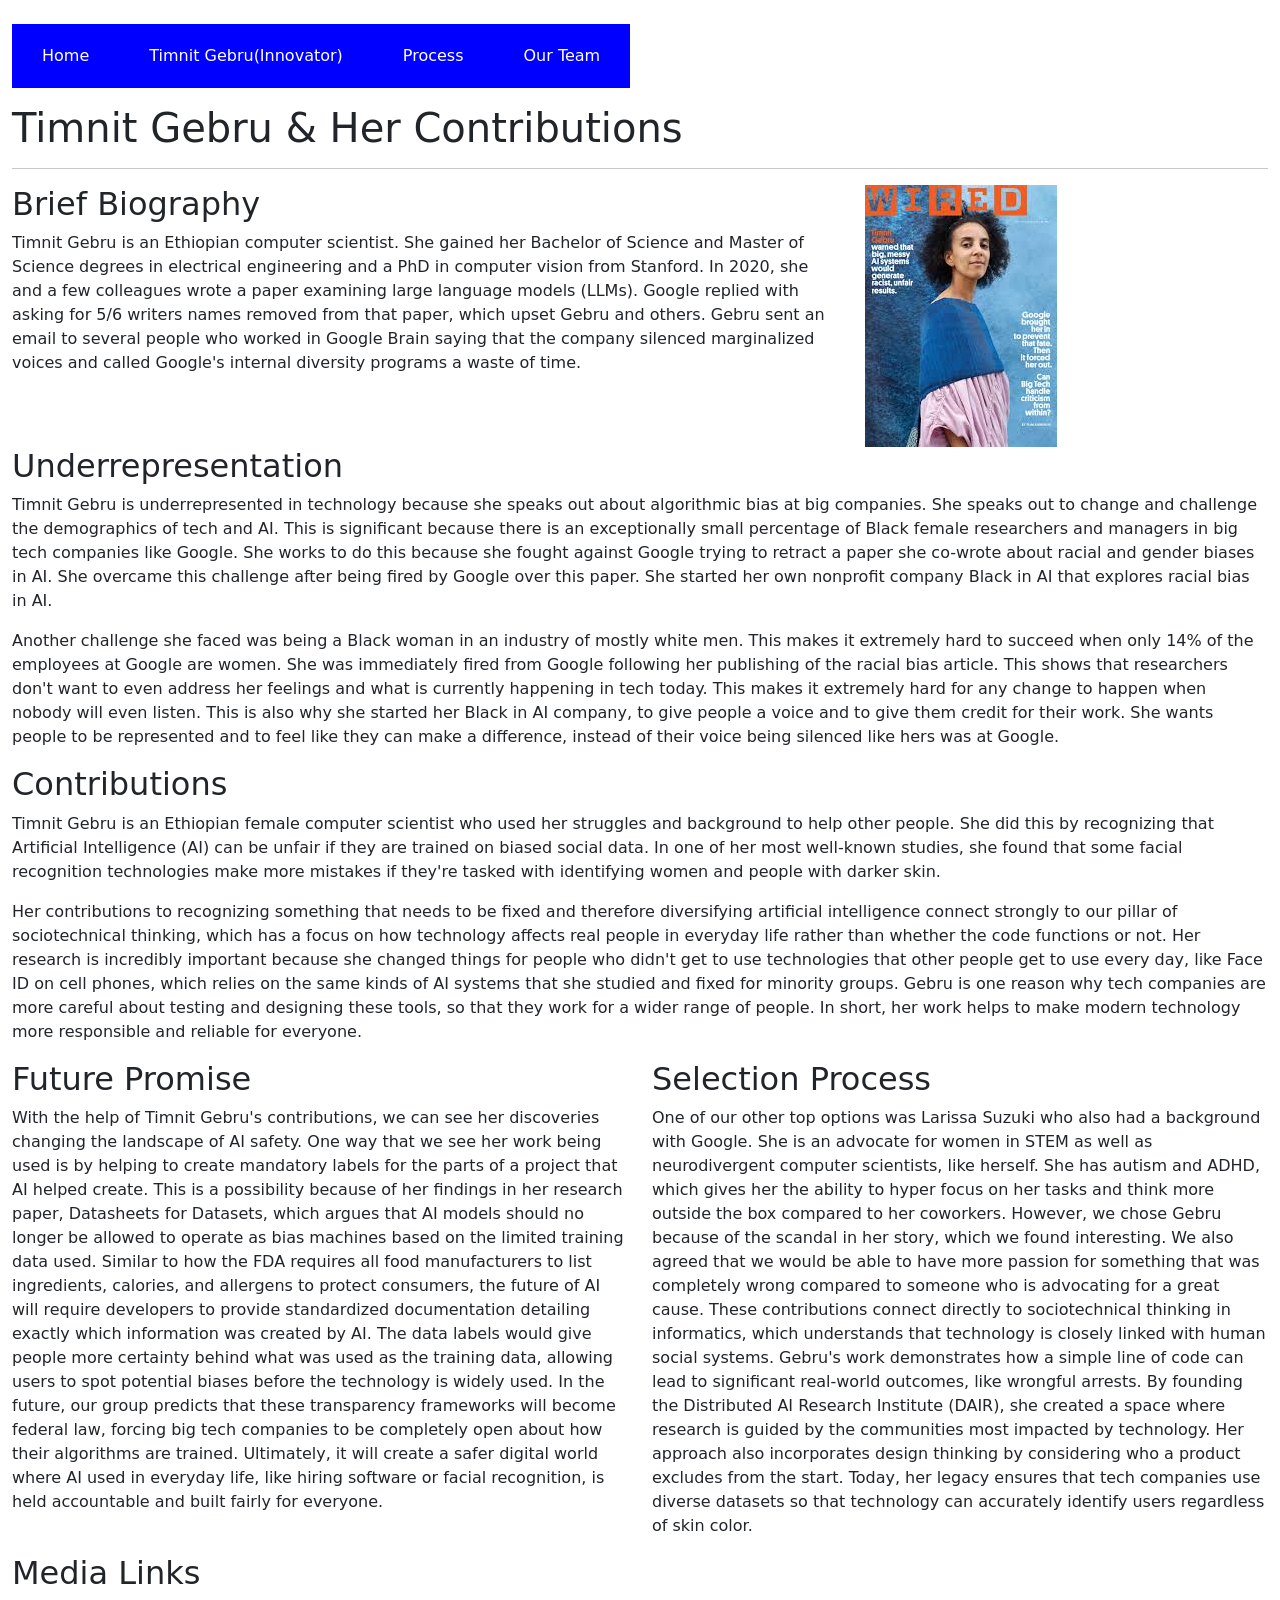
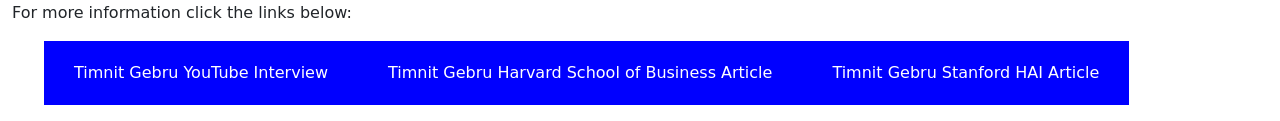
==== innovator.html @ 06213072 "Update innovator.html" ====
<!DOCTYPE html>
<html lang="en">
<head>
    <meta charset="UTF-8">
    <meta name="viewport" content="width=device-width, initial-scale=1.0">
    <title>Timnit Gebru</title>
    <link rel="stylesheet" href="project.css">
    <link href="https://cdn.jsdelivr.net/npm/bootstrap@5.3.3/dist/css/bootstrap.min.css" rel="stylesheet">
</head>

<body>
      <div class="container-fluid mt-4">
        <div class="row">
            <div class="col-12">
                <ul class="ps-0">
                    <li><a href="index.html">Home</a></li>
                    <li><a href="innovator.html">Timnit Gebru(Innovator)</a></li>
                    <li><a href="process.html">Process</a></li>
                    <li><a href="team.html">Our Team</a></li>
                </ul>
            </div>
        </div>
        <div class="row">
            <div class="col-md-12">
                <h1>Timnit Gebru & Her Contributions</h1> 
                <hr>
            </div>
        </div>

        <div class="row">
            <div class="col-md-8">
                <h2>Brief Biography</h2>
                <p>Timnit Gebru is an Ethiopian computer scientist. She gained her Bachelor of Science and Master of Science degrees in electrical engineering and a PhD in computer vision from Stanford. In 2020, she and a few colleagues wrote a paper examining large language models (LLMs). Google replied with asking for 5/6 writers names removed from that paper, which upset Gebru and others. Gebru sent an email to several people who worked in Google Brain saying that the company silenced marginalized voices and called Google's internal diversity programs a waste of time.</p>
            </div>
            <div class="col-md-4">
                <img src="gebru.jpg" class="img-fluid" alt="Timnit Gebru on the cover of Wired Magazine">
            </div>
        </div>

        <div class="row">
            <div class="col-md-12">
                <h2>Underrepresentation</h2>
                <p>Timnit Gebru is underrepresented in technology because she speaks out about algorithmic bias at big companies. She speaks out to change and challenge the demographics of tech and AI. This is significant because there is an exceptionally small percentage of Black female researchers and managers in big tech companies like Google. She works to do this because she fought against Google trying to retract a paper she co-wrote about racial and gender biases in AI. She overcame this challenge after being fired by Google over this paper. She started her own nonprofit company Black in AI that explores racial bias in AI.</p>
                <p>Another challenge she faced was being a Black woman in an industry of mostly white men. This makes it extremely hard to succeed when only 14% of the employees at Google are women. She was immediately fired from Google following her publishing of the racial bias article. This shows that researchers don't want to even address her feelings and what is currently happening in tech today. This makes it extremely hard for any change to happen when nobody will even listen. This is also why she started her Black in AI company, to give people a voice and to give them credit for their work. She wants people to be represented and to feel like they can make a difference, instead of their voice being silenced like hers was at Google.</p>
            </div>
        </div>

        <div class="row">
            <div class="col-md-12">
                <h2>Contributions</h2>
                <p>Timnit Gebru is an Ethiopian female computer scientist who used her struggles and background to help other people. She did this by recognizing that Artificial Intelligence (AI) can be unfair if they are trained on biased social data. In one of her most well-known studies, she found that some facial recognition technologies make more mistakes if they're tasked with identifying women and people with darker skin.</p>
                <p>Her contributions to recognizing something that needs to be fixed and therefore diversifying artificial intelligence connect strongly to our pillar of sociotechnical thinking, which has a focus on how technology affects real people in everyday life rather than whether the code functions or not. Her research is incredibly important because she changed things for people who didn't get to use technologies that other people get to use every day, like Face ID on cell phones, which relies on the same kinds of AI systems that she studied and fixed for minority groups. Gebru is one reason why tech companies are more careful about testing and designing these tools, so that they work for a wider range of people. In short, her work helps to make modern technology more responsible and reliable for everyone.</p>
            </div>
        </div>
        
        <div class="row">
            <div class="col-md-6">
                <h2>Future Promise</h2>
                <p>With the help of Timnit Gebru's contributions, we can see her discoveries changing the landscape of AI safety. One way that we see her work being used is by helping to create mandatory labels for the parts of a project that AI helped create. This is a possibility because of her findings in her research paper, Datasheets for Datasets, which argues that AI models should no longer be allowed to operate as bias machines based on the limited training data used. Similar to how the FDA requires all food manufacturers to list ingredients, calories, and allergens to protect consumers, the future of AI will require developers to provide standardized documentation detailing exactly which information was created by AI. The data labels would give people more certainty behind what was used as the training data, allowing users to spot potential biases before the technology is widely used. In the future, our group predicts that these transparency frameworks will become federal law, forcing big tech companies to be completely open about how their algorithms are trained. Ultimately, it will create a safer digital world where AI used in everyday life, like hiring software or facial recognition, is held accountable and built fairly for everyone.</p>
            </div>
            <div class="col-md-6">
                <h2>Selection Process</h2>
                <p>One of our other top options was Larissa Suzuki who also had a background with Google. She is an advocate for women in STEM as well as neurodivergent computer scientists, like herself. She has autism and ADHD, which gives her the ability to hyper focus on her tasks and think more outside the box compared to her coworkers. However, we chose Gebru because of the scandal in her story, which we found interesting. We also agreed that we would be able to have more passion for something that was completely wrong compared to someone who is advocating for a great cause. These contributions connect directly to sociotechnical thinking in informatics, which understands that technology is closely linked with human social systems. Gebru's work demonstrates how a simple line of code can lead to significant real-world outcomes, like wrongful arrests. By founding the Distributed AI Research Institute (DAIR), she created a space where research is guided by the communities most impacted by technology. Her approach also incorporates design thinking by considering who a product excludes from the start. Today, her legacy ensures that tech companies use diverse datasets so that technology can accurately identify users regardless of skin color.</p>
            </div>
        </div>

        <div class="row">
            <div class="col-md-12">
                <h2>Media Links</h2>
                <p>For more information click the links below:</p>
                <ul>
                    <li><a href="https://www.youtube.com/watch?v=VE95tlWRURC">Timnit Gebru YouTube Interview</a></li>
                    <li><a href="https://www.hbs.edu/faculty/Pages/item.aspx?num=62442">Timnit Gebru Harvard School of Business Article</a></li>
                    <li><a href="https://hai.stanford.edu/news/timnit-gebru-ethical-ai-requires-institutional-and-structural-change">Timnit Gebru Stanford HAI Article</a></li>
                </ul>
            </div>
        </div>
    </div>
</body>
</html>
---- project.css ----
body {
    background-color: white;
    text-align: left;
    margin: 0;
    padding: 0;
}

h1, h2 {
    color: black;
}

hr {
    border-color: gray;
}

ul {
    list-style: none;
    margin: 0;
    padding: 0;
    display: flex; 
    background-color: transparent; 
}

li {
    margin: 0;
    padding: 0;
    flex-grow: 0; 
}

li a {
    display: block;
    color: white;
    padding: 20px 30px;
    text-align: center;
    text-decoration: none;
    background-color: blue; 
}

li a:hover {
    background-color: red; 
}

a {
    color: red;
}

.team {
    text-align: center;
    margin-bottom: 50px;
}

.team img {
    width: 250px;
    height: 250px;
    object-fit: cover;
    display: block;
    margin: 0 auto 15px auto;
}

.quote {
    color: red;
    font-weight: bold;
    font-size: 24px;
    margin-top: 5px;
}

.speech img,
.calendar img {
    width: 1000px;
    height: auto;
    display: block;
    margin: 0;
}
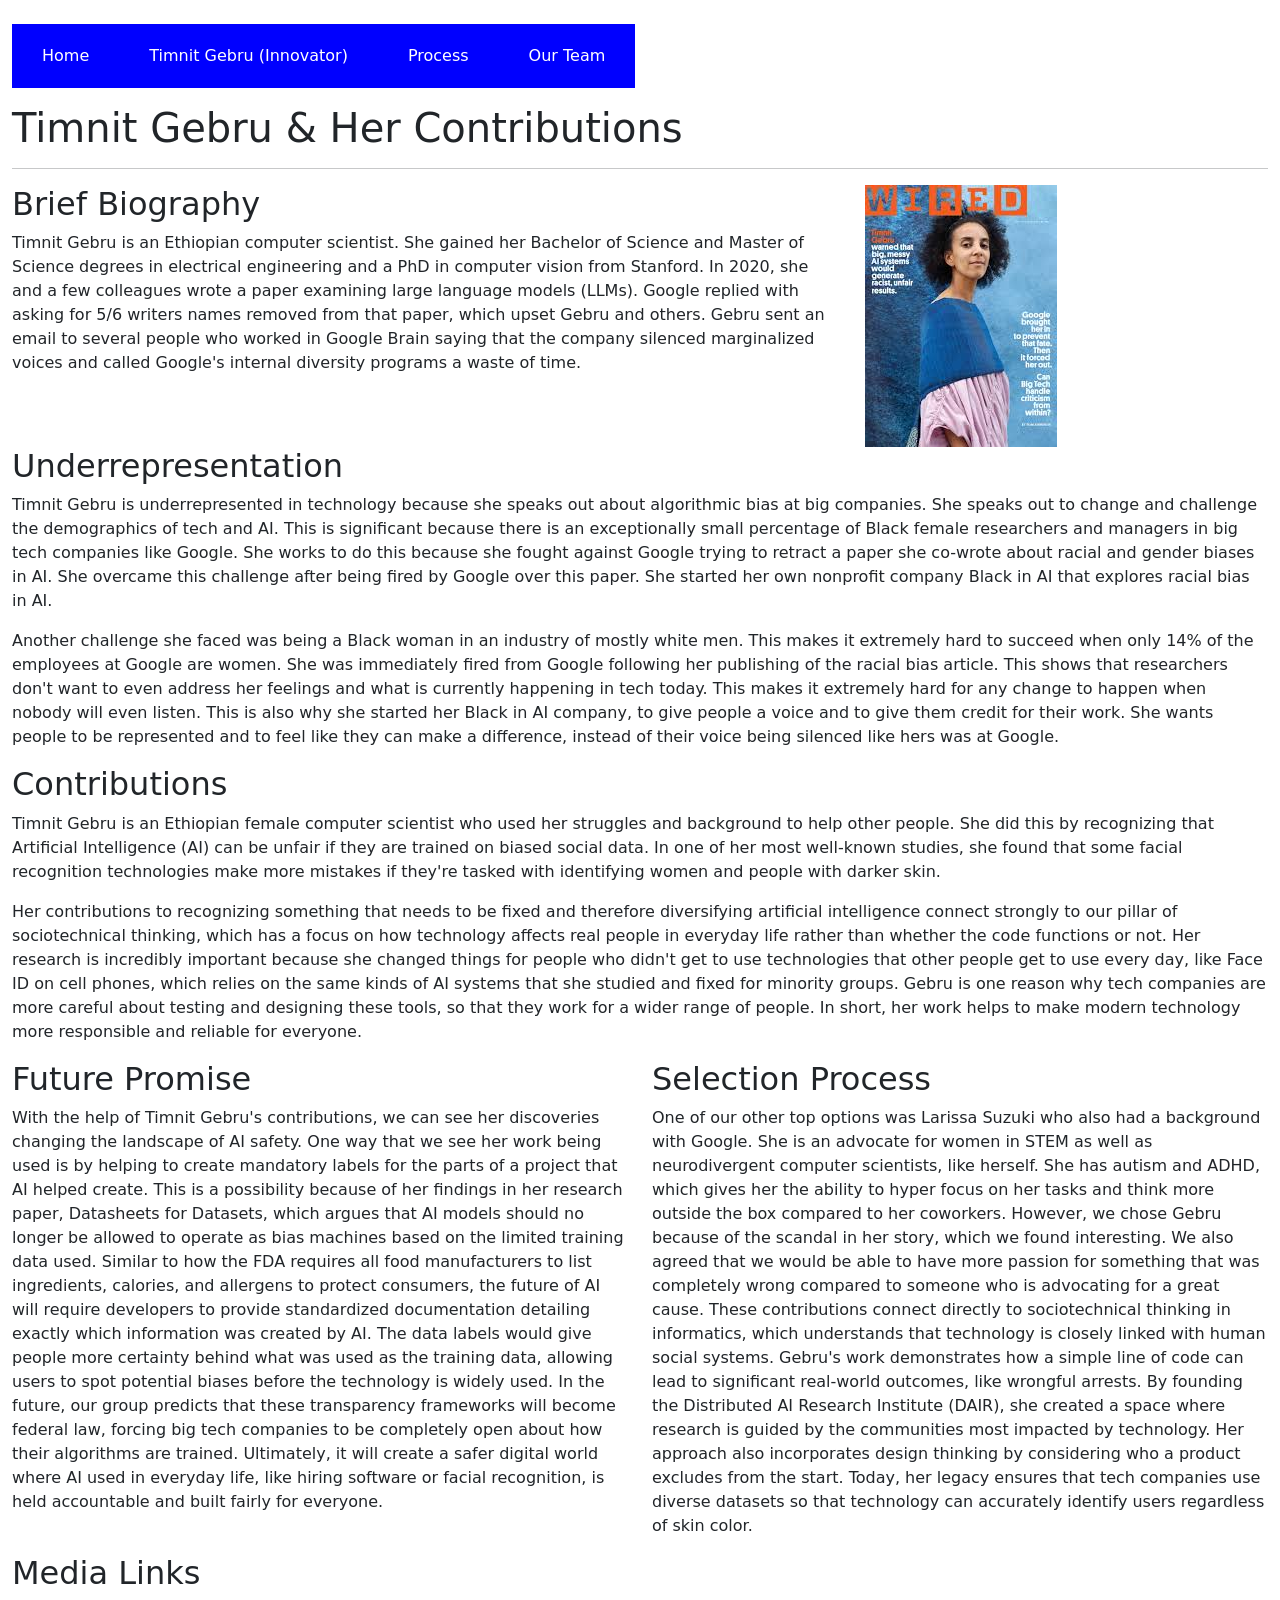
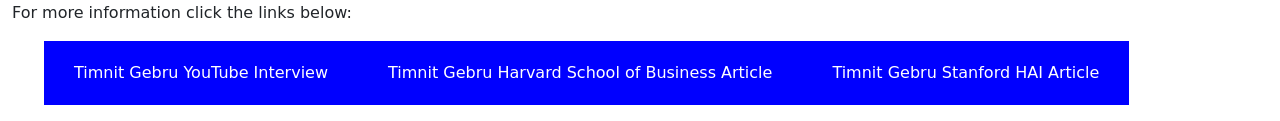
==== commit 5bb64d65: "Update innovator.html" ====
--- a/innovator.html
+++ b/innovator.html
@@ -14,7 +14,7 @@
             <div class="col-12">
                 <ul class="ps-0">
                     <li><a href="index.html">Home</a></li>
-                    <li><a href="innovator.html">Timnit Gebru(Innovator)</a></li>
+                    <li><a href="innovator.html">Timnit Gebru (Innovator)</a></li>
                     <li><a href="process.html">Process</a></li>
                     <li><a href="team.html">Our Team</a></li>
                 </ul>
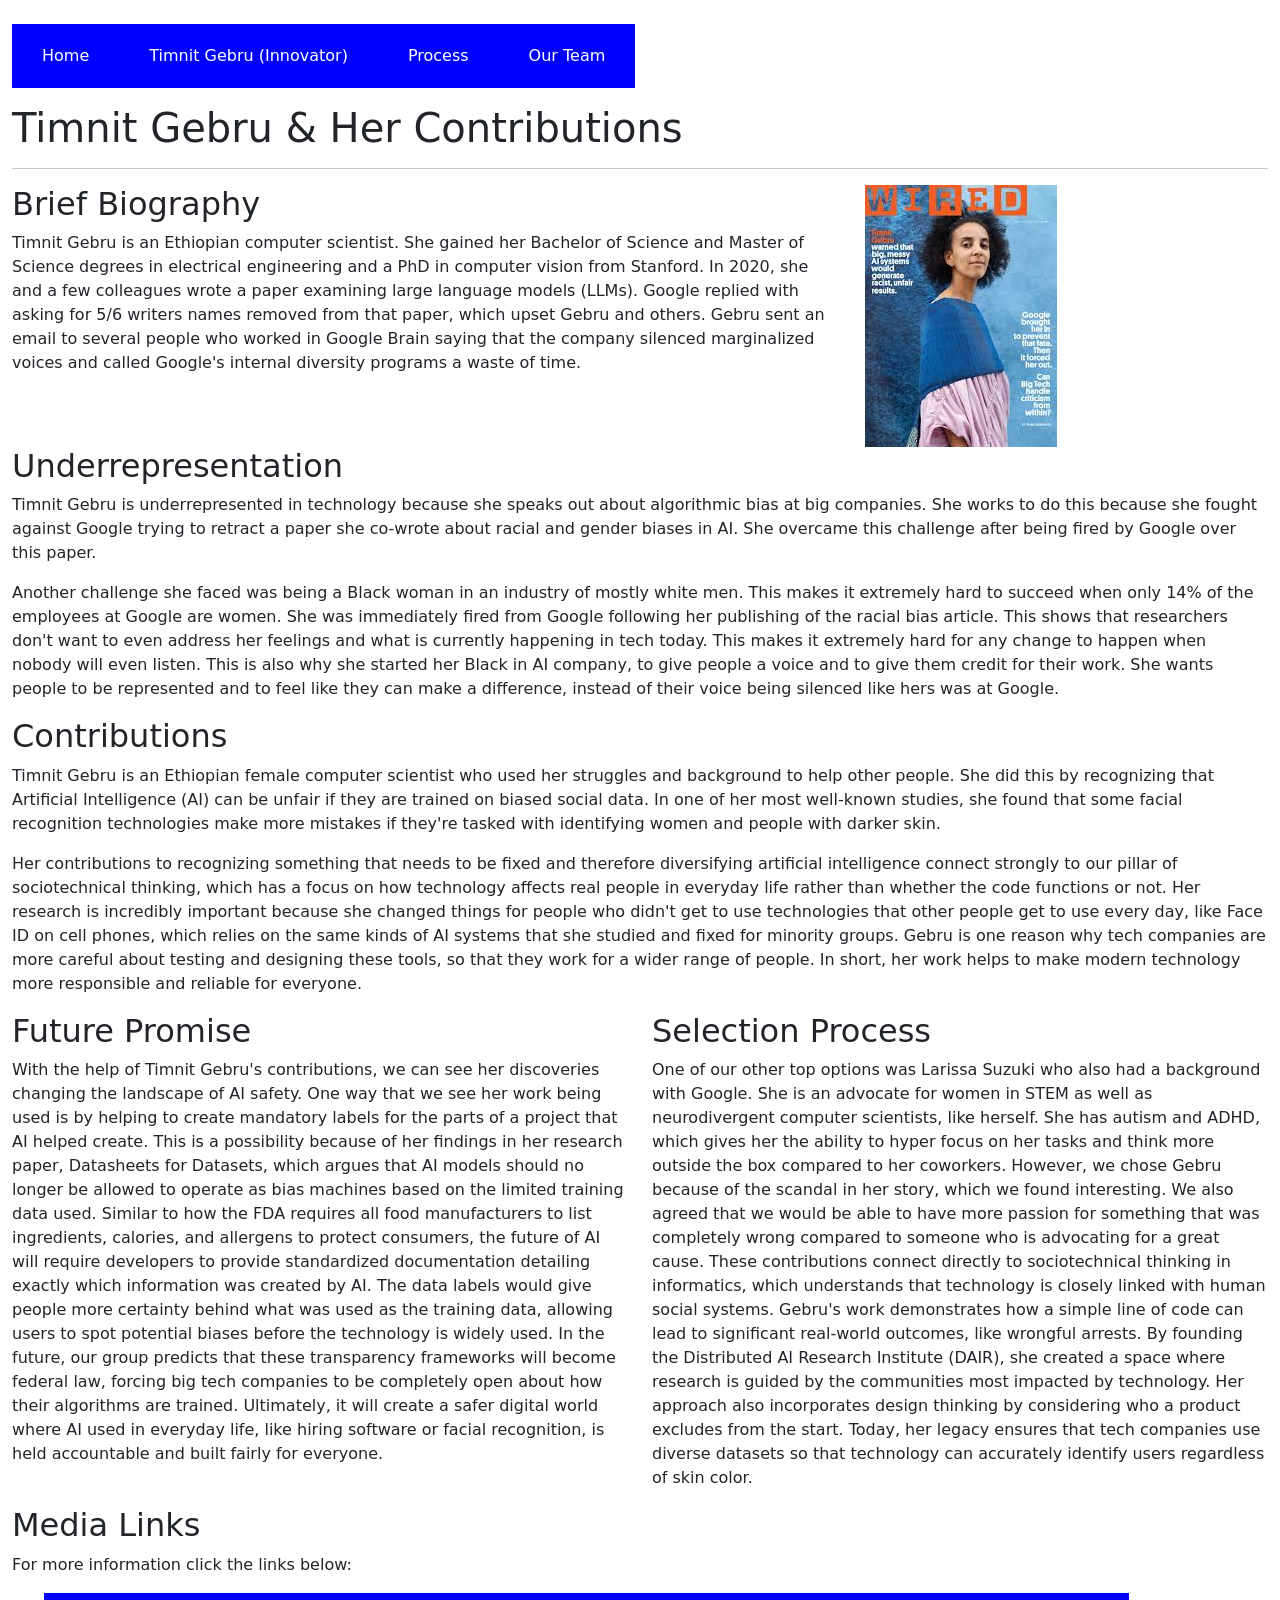
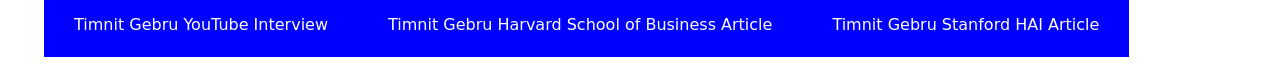
==== commit 40dac2fe: "Update innovator.html" ====
--- a/innovator.html
+++ b/innovator.html
@@ -40,7 +40,7 @@
         <div class="row">
             <div class="col-md-12">
                 <h2>Underrepresentation</h2>
-                <p>Timnit Gebru is underrepresented in technology because she speaks out about algorithmic bias at big companies. She speaks out to change and challenge the demographics of tech and AI. This is significant because there is an exceptionally small percentage of Black female researchers and managers in big tech companies like Google. She works to do this because she fought against Google trying to retract a paper she co-wrote about racial and gender biases in AI. She overcame this challenge after being fired by Google over this paper. She started her own nonprofit company Black in AI that explores racial bias in AI.</p>
+                <p>Timnit Gebru is underrepresented in technology because she speaks out about algorithmic bias at big companies. She works to do this because she fought against Google trying to retract a paper she co-wrote about racial and gender biases in AI. She overcame this challenge after being fired by Google over this paper. </p>
                 <p>Another challenge she faced was being a Black woman in an industry of mostly white men. This makes it extremely hard to succeed when only 14% of the employees at Google are women. She was immediately fired from Google following her publishing of the racial bias article. This shows that researchers don't want to even address her feelings and what is currently happening in tech today. This makes it extremely hard for any change to happen when nobody will even listen. This is also why she started her Black in AI company, to give people a voice and to give them credit for their work. She wants people to be represented and to feel like they can make a difference, instead of their voice being silenced like hers was at Google.</p>
             </div>
         </div>
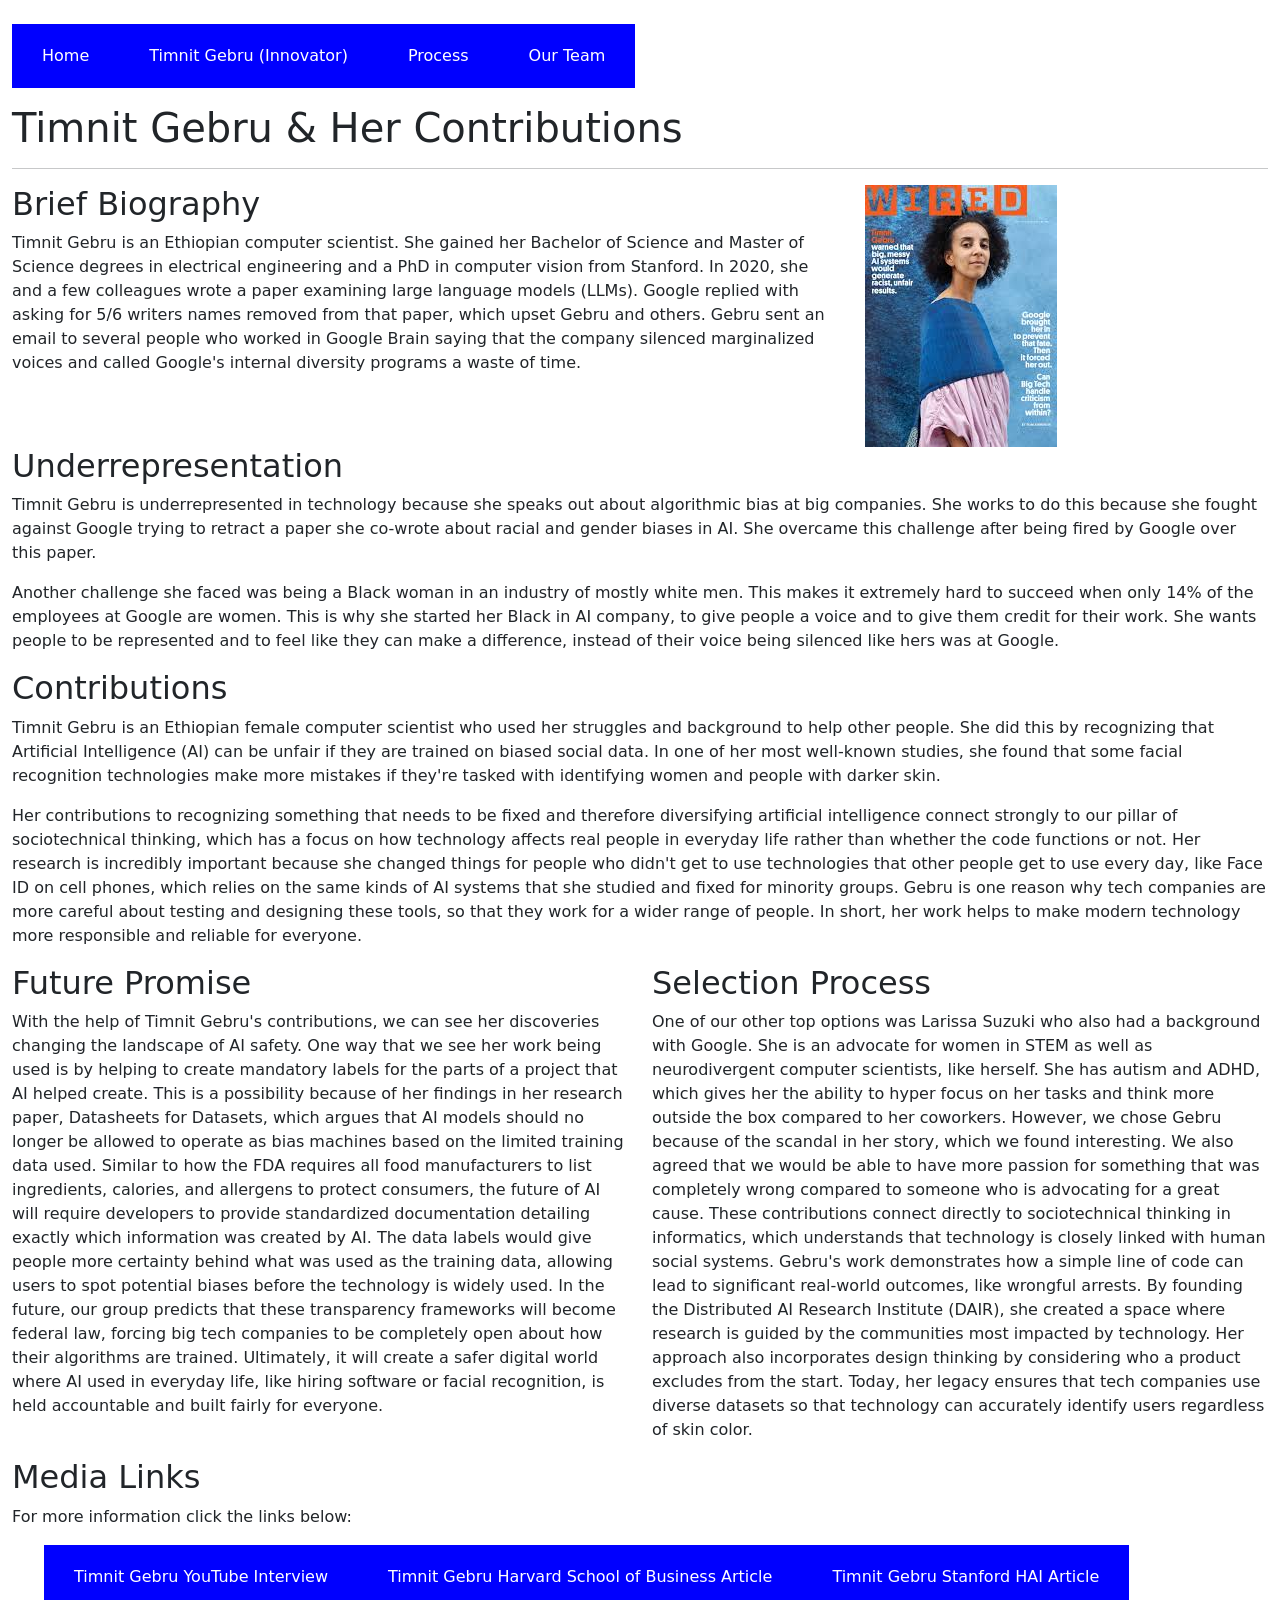
==== commit 3603da11: "Update innovator.html" ====
--- a/innovator.html
+++ b/innovator.html
@@ -41,7 +41,7 @@
             <div class="col-md-12">
                 <h2>Underrepresentation</h2>
                 <p>Timnit Gebru is underrepresented in technology because she speaks out about algorithmic bias at big companies. She works to do this because she fought against Google trying to retract a paper she co-wrote about racial and gender biases in AI. She overcame this challenge after being fired by Google over this paper. </p>
-                <p>Another challenge she faced was being a Black woman in an industry of mostly white men. This makes it extremely hard to succeed when only 14% of the employees at Google are women. She was immediately fired from Google following her publishing of the racial bias article. This shows that researchers don't want to even address her feelings and what is currently happening in tech today. This makes it extremely hard for any change to happen when nobody will even listen. This is also why she started her Black in AI company, to give people a voice and to give them credit for their work. She wants people to be represented and to feel like they can make a difference, instead of their voice being silenced like hers was at Google.</p>
+                <p>Another challenge she faced was being a Black woman in an industry of mostly white men. This makes it extremely hard to succeed when only 14% of the employees at Google are women. This is why she started her Black in AI company, to give people a voice and to give them credit for their work. She wants people to be represented and to feel like they can make a difference, instead of their voice being silenced like hers was at Google.</p>
             </div>
         </div>
 
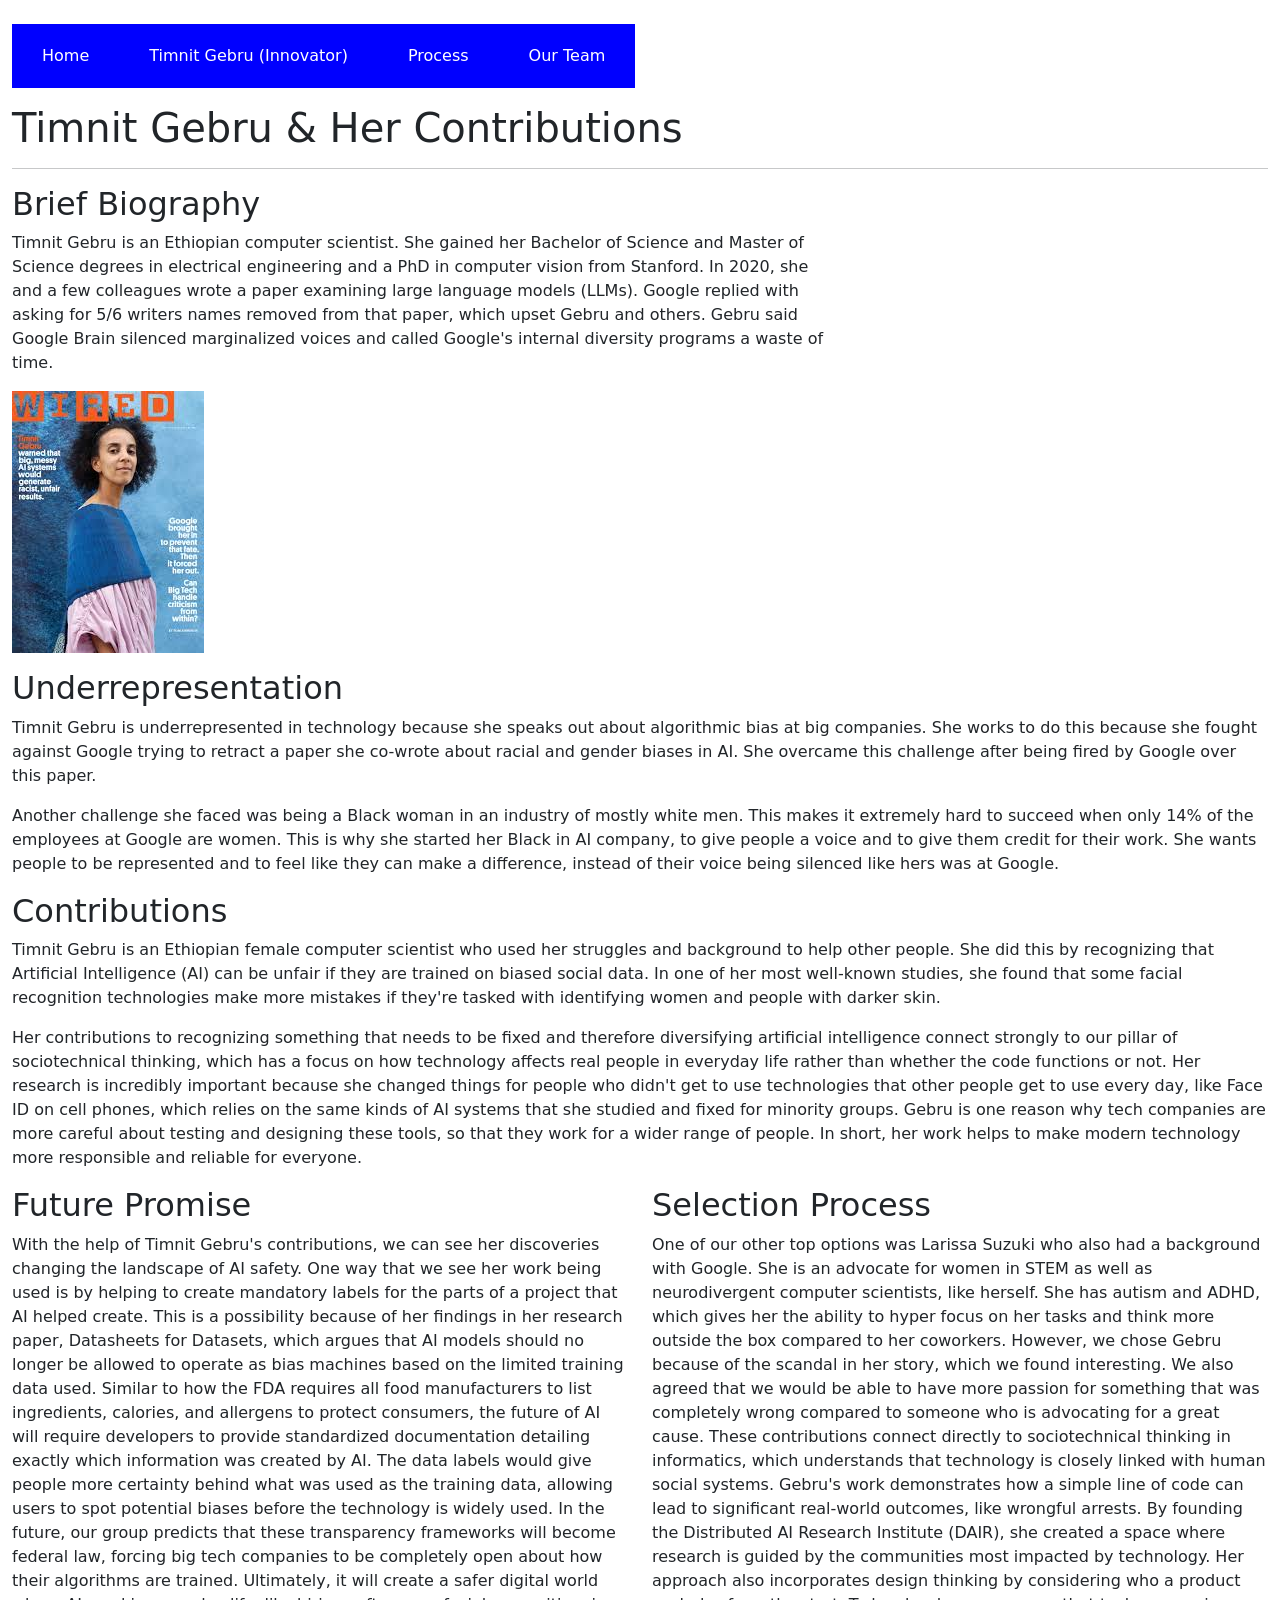
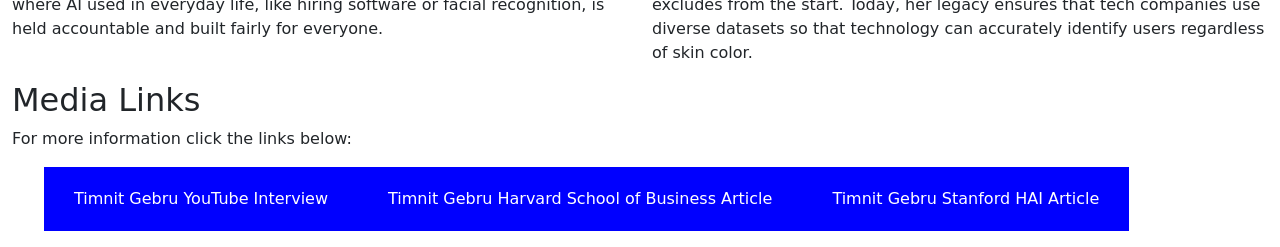
==== commit 0ebc8e0e: "Update innovator.html" ====
--- a/innovator.html
+++ b/innovator.html
@@ -30,9 +30,8 @@
         <div class="row">
             <div class="col-md-8">
                 <h2>Brief Biography</h2>
-                <p>Timnit Gebru is an Ethiopian computer scientist. She gained her Bachelor of Science and Master of Science degrees in electrical engineering and a PhD in computer vision from Stanford. In 2020, she and a few colleagues wrote a paper examining large language models (LLMs). Google replied with asking for 5/6 writers names removed from that paper, which upset Gebru and others. Gebru sent an email to several people who worked in Google Brain saying that the company silenced marginalized voices and called Google's internal diversity programs a waste of time.</p>
-            </div>
-            <div class="col-md-4">
+                <p>Timnit Gebru is an Ethiopian computer scientist. She gained her Bachelor of Science and Master of Science degrees in electrical engineering and a PhD in computer vision from Stanford. In 2020, she and a few colleagues wrote a paper examining large language models (LLMs). Google replied with asking for 5/6 writers names removed from that paper, which upset Gebru and others. Gebru said Google Brain silenced marginalized voices and called Google's internal diversity programs a waste of time.
+                <p/>
                 <img src="gebru.jpg" class="img-fluid" alt="Timnit Gebru on the cover of Wired Magazine">
             </div>
         </div>
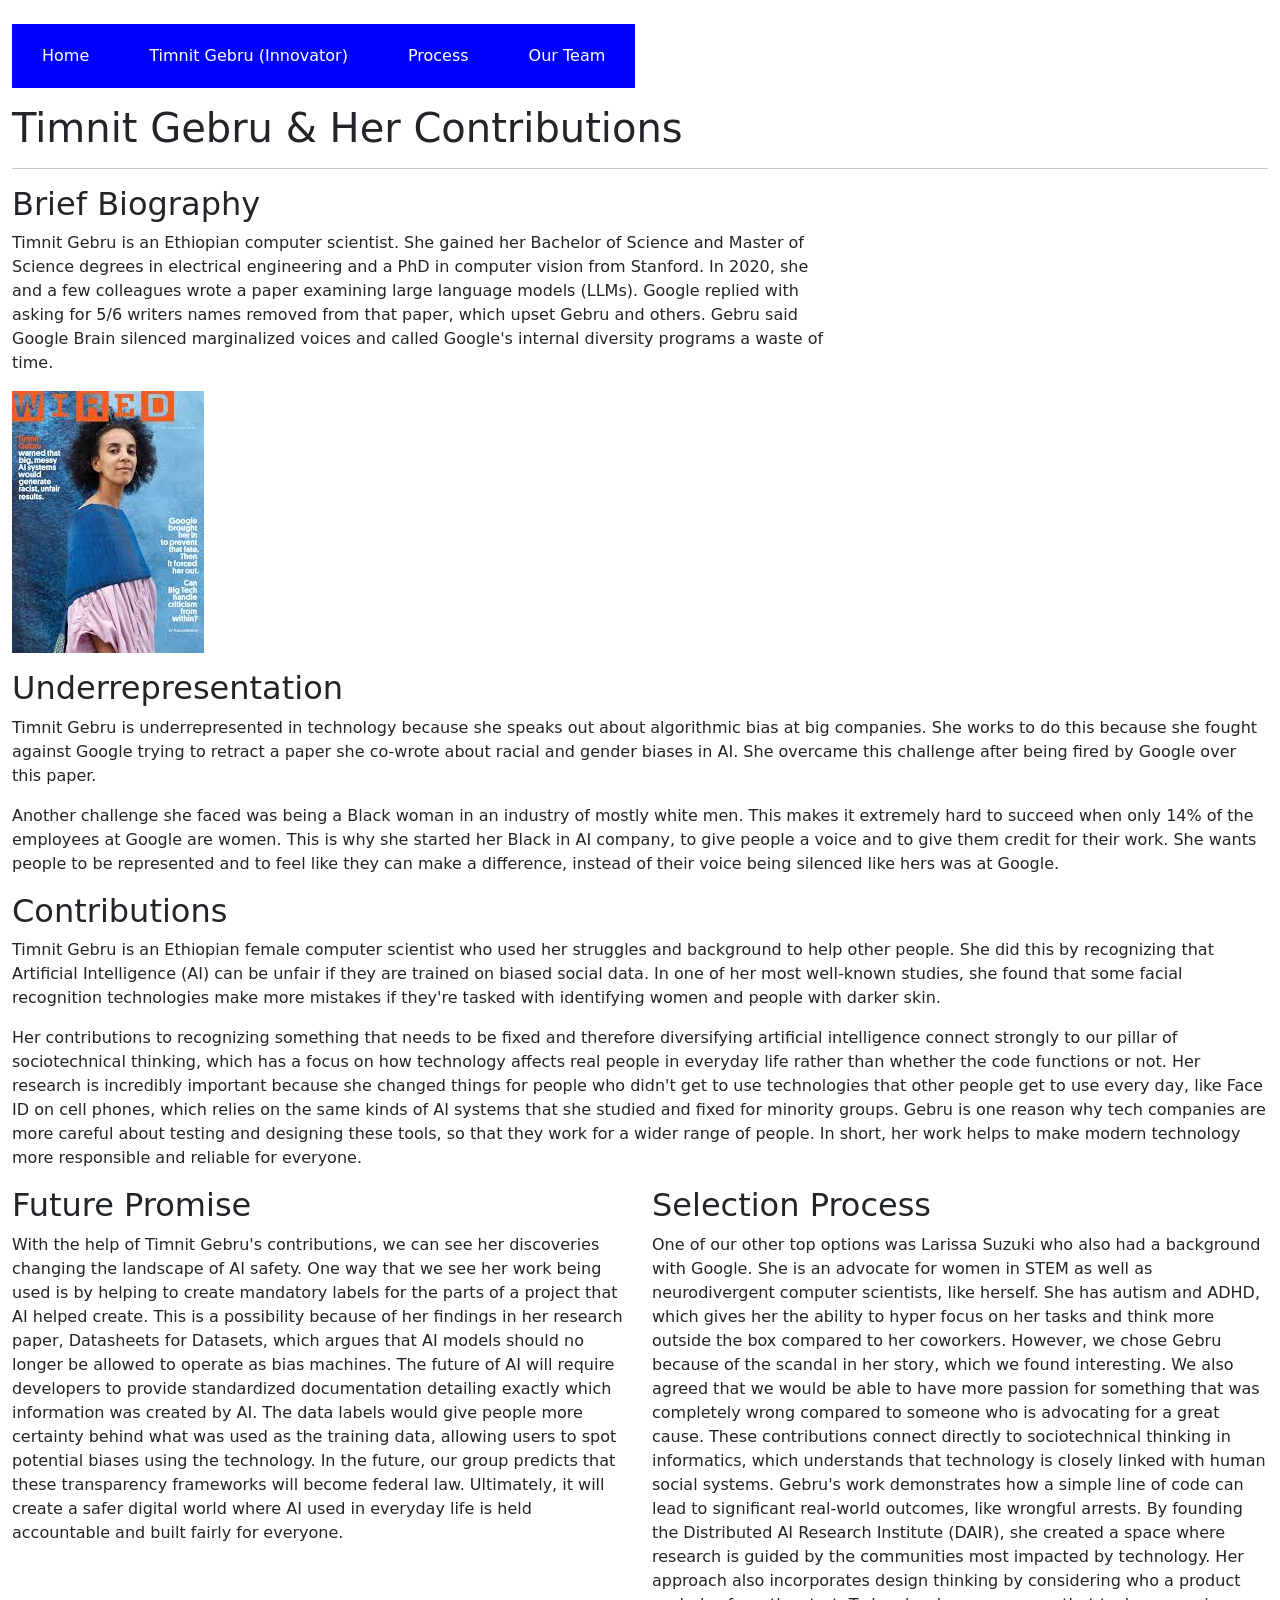
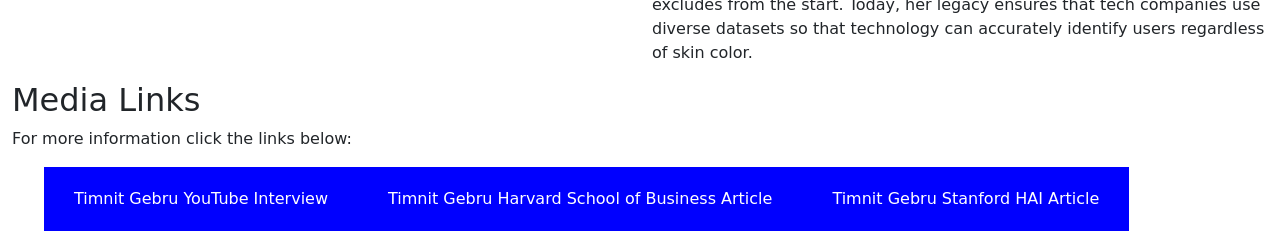
==== commit d4bd636f: "Update innovator.html" ====
--- a/innovator.html
+++ b/innovator.html
@@ -55,7 +55,7 @@
         <div class="row">
             <div class="col-md-6">
                 <h2>Future Promise</h2>
-                <p>With the help of Timnit Gebru's contributions, we can see her discoveries changing the landscape of AI safety. One way that we see her work being used is by helping to create mandatory labels for the parts of a project that AI helped create. This is a possibility because of her findings in her research paper, Datasheets for Datasets, which argues that AI models should no longer be allowed to operate as bias machines based on the limited training data used. Similar to how the FDA requires all food manufacturers to list ingredients, calories, and allergens to protect consumers, the future of AI will require developers to provide standardized documentation detailing exactly which information was created by AI. The data labels would give people more certainty behind what was used as the training data, allowing users to spot potential biases before the technology is widely used. In the future, our group predicts that these transparency frameworks will become federal law, forcing big tech companies to be completely open about how their algorithms are trained. Ultimately, it will create a safer digital world where AI used in everyday life, like hiring software or facial recognition, is held accountable and built fairly for everyone.</p>
+                <p>With the help of Timnit Gebru's contributions, we can see her discoveries changing the landscape of AI safety. One way that we see her work being used is by helping to create mandatory labels for the parts of a project that AI helped create. This is a possibility because of her findings in her research paper, Datasheets for Datasets, which argues that AI models should no longer be allowed to operate as bias machines. The future of AI will require developers to provide standardized documentation detailing exactly which information was created by AI. The data labels would give people more certainty behind what was used as the training data, allowing users to spot potential biases using the technology. In the future, our group predicts that these transparency frameworks will become federal law. Ultimately, it will create a safer digital world where AI used in everyday life is held accountable and built fairly for everyone.</p>
             </div>
             <div class="col-md-6">
                 <h2>Selection Process</h2>
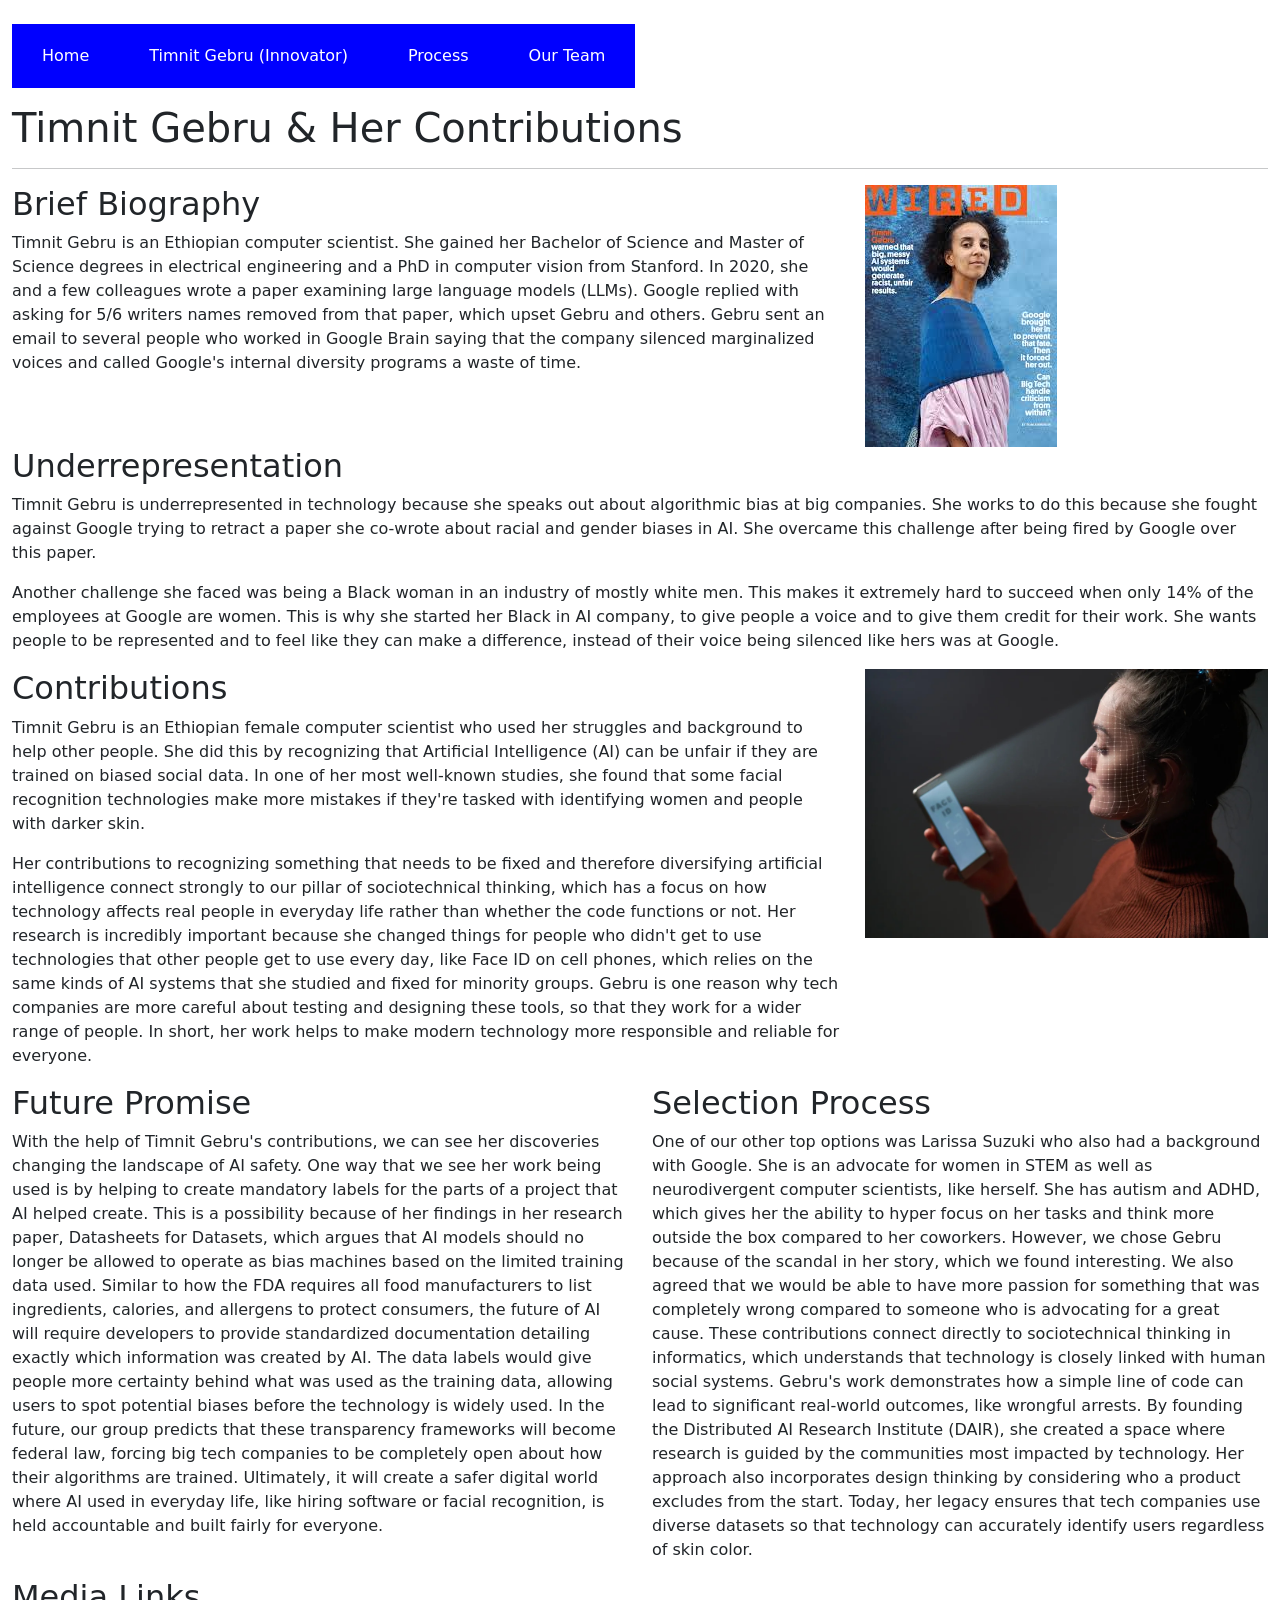
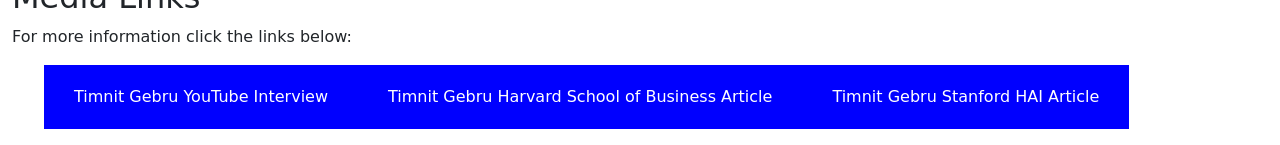
==== commit 5870fa9b: "innovator.html" ====
--- a/innovator.html
+++ b/innovator.html
@@ -30,8 +30,9 @@
         <div class="row">
             <div class="col-md-8">
                 <h2>Brief Biography</h2>
-                <p>Timnit Gebru is an Ethiopian computer scientist. She gained her Bachelor of Science and Master of Science degrees in electrical engineering and a PhD in computer vision from Stanford. In 2020, she and a few colleagues wrote a paper examining large language models (LLMs). Google replied with asking for 5/6 writers names removed from that paper, which upset Gebru and others. Gebru said Google Brain silenced marginalized voices and called Google's internal diversity programs a waste of time.
-                <p/>
+                <p>Timnit Gebru is an Ethiopian computer scientist. She gained her Bachelor of Science and Master of Science degrees in electrical engineering and a PhD in computer vision from Stanford. In 2020, she and a few colleagues wrote a paper examining large language models (LLMs). Google replied with asking for 5/6 writers names removed from that paper, which upset Gebru and others. Gebru sent an email to several people who worked in Google Brain saying that the company silenced marginalized voices and called Google's internal diversity programs a waste of time.</p>
+            </div>
+            <div class="col-md-4">
                 <img src="gebru.jpg" class="img-fluid" alt="Timnit Gebru on the cover of Wired Magazine">
             </div>
         </div>
@@ -45,17 +46,20 @@
         </div>
 
         <div class="row">
-            <div class="col-md-12">
+            <div class="col-md-8">
                 <h2>Contributions</h2>
                 <p>Timnit Gebru is an Ethiopian female computer scientist who used her struggles and background to help other people. She did this by recognizing that Artificial Intelligence (AI) can be unfair if they are trained on biased social data. In one of her most well-known studies, she found that some facial recognition technologies make more mistakes if they're tasked with identifying women and people with darker skin.</p>
                 <p>Her contributions to recognizing something that needs to be fixed and therefore diversifying artificial intelligence connect strongly to our pillar of sociotechnical thinking, which has a focus on how technology affects real people in everyday life rather than whether the code functions or not. Her research is incredibly important because she changed things for people who didn't get to use technologies that other people get to use every day, like Face ID on cell phones, which relies on the same kinds of AI systems that she studied and fixed for minority groups. Gebru is one reason why tech companies are more careful about testing and designing these tools, so that they work for a wider range of people. In short, her work helps to make modern technology more responsible and reliable for everyone.</p>
+            </div>
+            <div class="col-md-4">
+                <img src="Face ID pic.jpg" class="img-fluid" alt="Woman using Face ID facial recognition on a smartphone">
             </div>
         </div>
         
         <div class="row">
             <div class="col-md-6">
                 <h2>Future Promise</h2>
-                <p>With the help of Timnit Gebru's contributions, we can see her discoveries changing the landscape of AI safety. One way that we see her work being used is by helping to create mandatory labels for the parts of a project that AI helped create. This is a possibility because of her findings in her research paper, Datasheets for Datasets, which argues that AI models should no longer be allowed to operate as bias machines. The future of AI will require developers to provide standardized documentation detailing exactly which information was created by AI. The data labels would give people more certainty behind what was used as the training data, allowing users to spot potential biases using the technology. In the future, our group predicts that these transparency frameworks will become federal law. Ultimately, it will create a safer digital world where AI used in everyday life is held accountable and built fairly for everyone.</p>
+                <p>With the help of Timnit Gebru's contributions, we can see her discoveries changing the landscape of AI safety. One way that we see her work being used is by helping to create mandatory labels for the parts of a project that AI helped create. This is a possibility because of her findings in her research paper, Datasheets for Datasets, which argues that AI models should no longer be allowed to operate as bias machines based on the limited training data used. Similar to how the FDA requires all food manufacturers to list ingredients, calories, and allergens to protect consumers, the future of AI will require developers to provide standardized documentation detailing exactly which information was created by AI. The data labels would give people more certainty behind what was used as the training data, allowing users to spot potential biases before the technology is widely used. In the future, our group predicts that these transparency frameworks will become federal law, forcing big tech companies to be completely open about how their algorithms are trained. Ultimately, it will create a safer digital world where AI used in everyday life, like hiring software or facial recognition, is held accountable and built fairly for everyone.</p>
             </div>
             <div class="col-md-6">
                 <h2>Selection Process</h2>
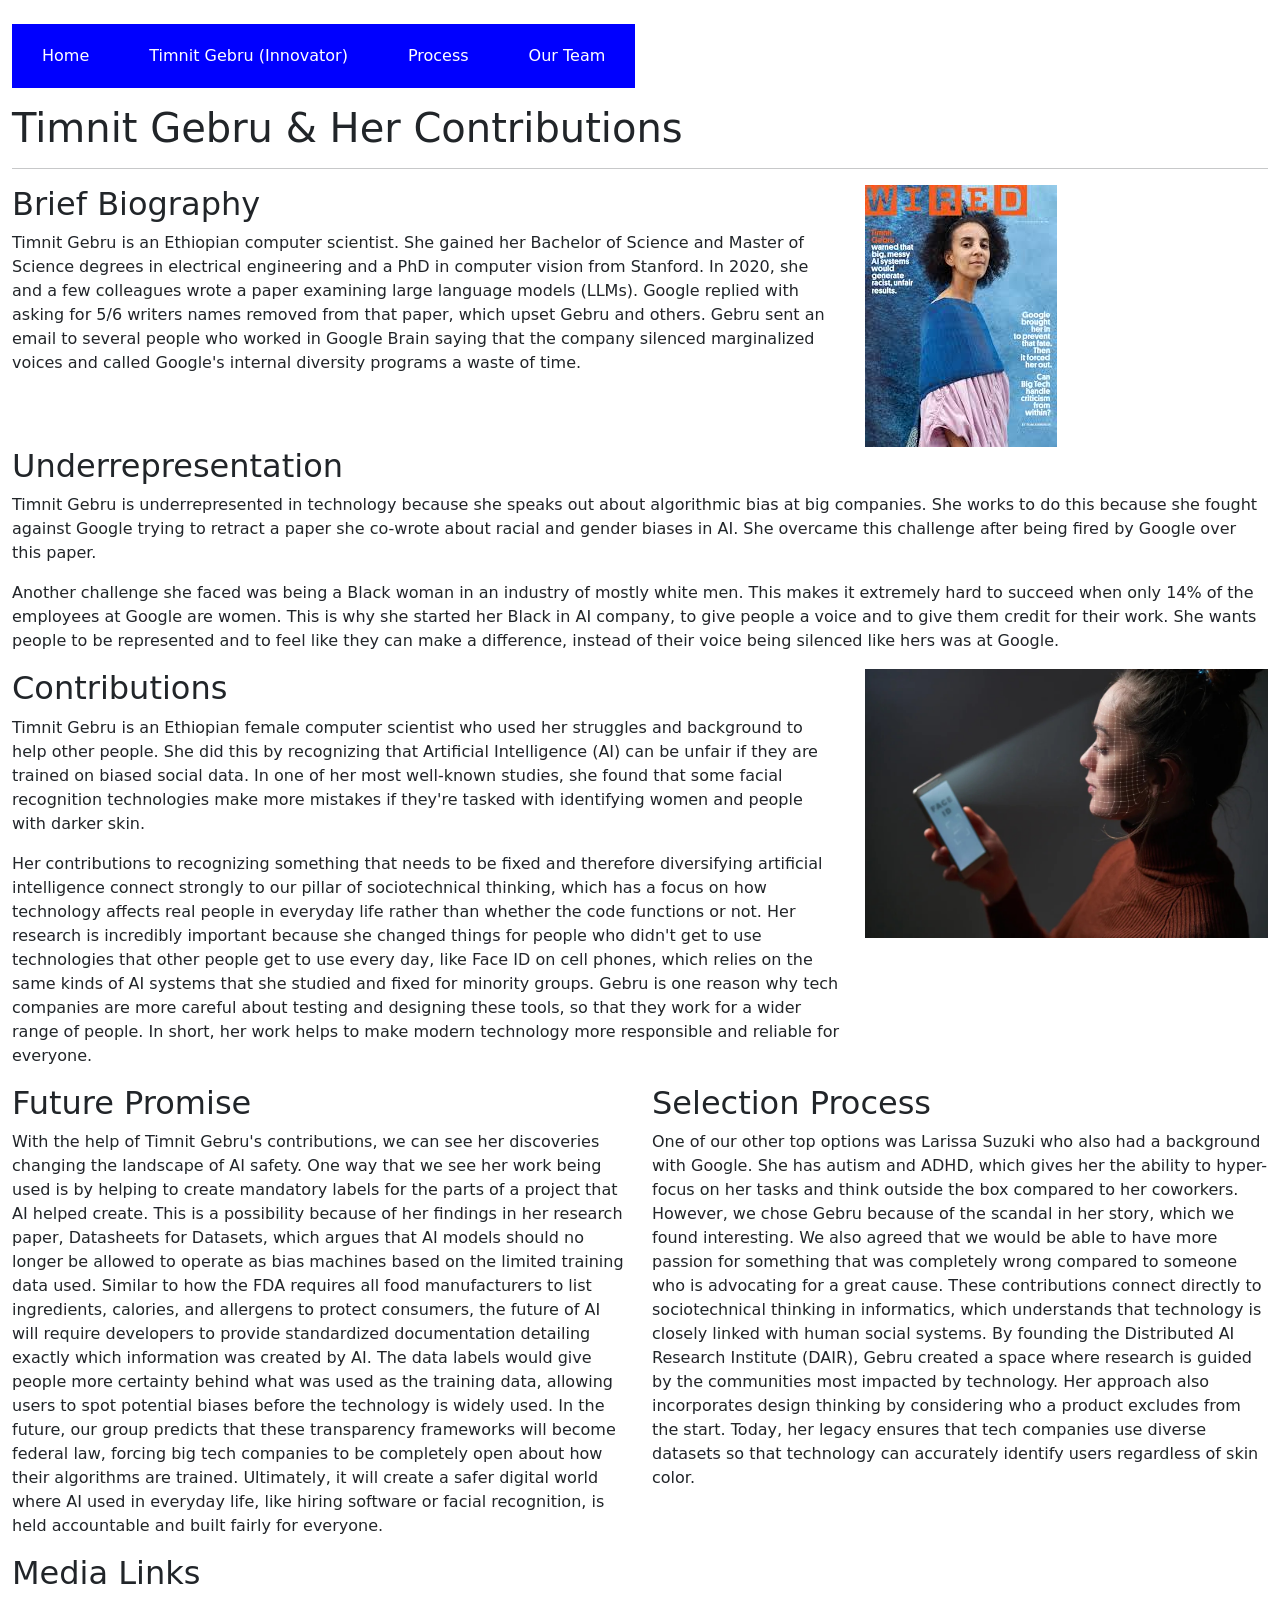
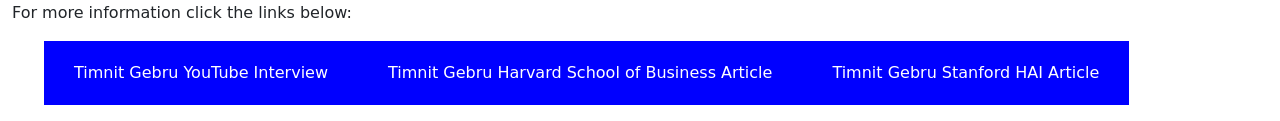
==== commit e5253204: "Update innovator.html" ====
--- a/innovator.html
+++ b/innovator.html
@@ -63,7 +63,7 @@
             </div>
             <div class="col-md-6">
                 <h2>Selection Process</h2>
-                <p>One of our other top options was Larissa Suzuki who also had a background with Google. She is an advocate for women in STEM as well as neurodivergent computer scientists, like herself. She has autism and ADHD, which gives her the ability to hyper focus on her tasks and think more outside the box compared to her coworkers. However, we chose Gebru because of the scandal in her story, which we found interesting. We also agreed that we would be able to have more passion for something that was completely wrong compared to someone who is advocating for a great cause. These contributions connect directly to sociotechnical thinking in informatics, which understands that technology is closely linked with human social systems. Gebru's work demonstrates how a simple line of code can lead to significant real-world outcomes, like wrongful arrests. By founding the Distributed AI Research Institute (DAIR), she created a space where research is guided by the communities most impacted by technology. Her approach also incorporates design thinking by considering who a product excludes from the start. Today, her legacy ensures that tech companies use diverse datasets so that technology can accurately identify users regardless of skin color.</p>
+                <p>One of our other top options was Larissa Suzuki who also had a background with Google.  She has autism and ADHD, which gives her the ability to hyper-focus on her tasks and think outside the box compared to her coworkers. However, we chose Gebru because of the scandal in her story, which we found interesting. We also agreed that we would be able to have more passion for something that was completely wrong compared to someone who is advocating for a great cause. These contributions connect directly to sociotechnical thinking in informatics, which understands that technology is closely linked with human social systems. By founding the Distributed AI Research Institute (DAIR), Gebru created a space where research is guided by the communities most impacted by technology. Her approach also incorporates design thinking by considering who a product excludes from the start. Today, her legacy ensures that tech companies use diverse datasets so that technology can accurately identify users regardless of skin color.</p>
             </div>
         </div>
 
